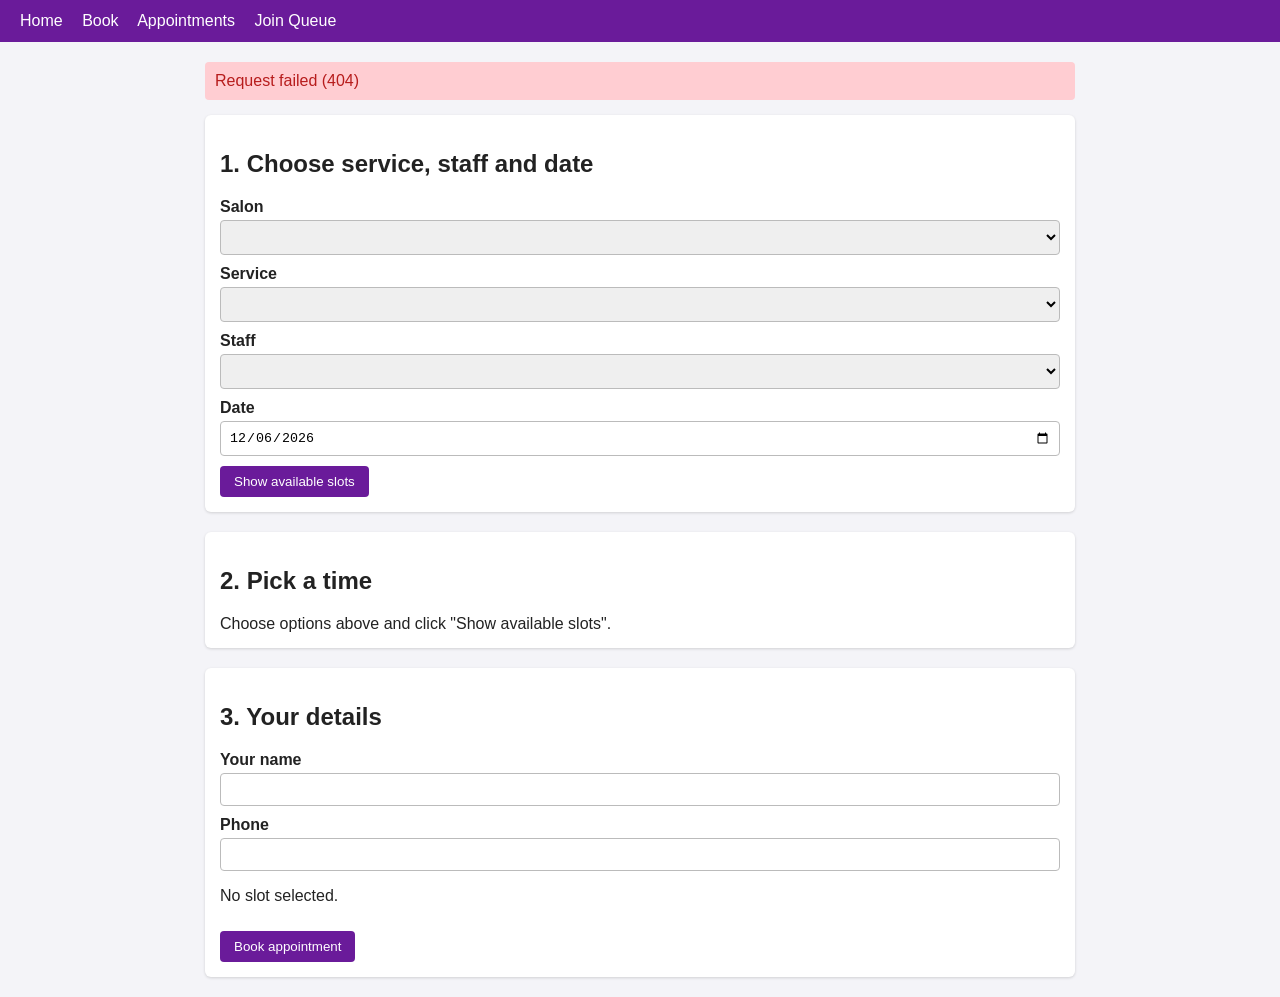
==== src/main/resources/static/book.html @ 4180fd68 "Add salon queue application" ====
<!DOCTYPE html>
<html lang="en">
<head>
    <meta charset="UTF-8">
    <title>Book Appointment</title>
    <link rel="stylesheet" href="style.css">
</head>
<body>
<header>
    <a href="index.html">Home</a>
    <a href="book.html">Book</a>
    <a href="appointments.html">Appointments</a>
    <a href="queue-join.html">Join Queue</a>
</header>

<main>
    <div id="message"></div>

    <div class="card">
        <h2>1. Choose service, staff and date</h2>

        <label>Salon</label>
        <select id="salonSelect"></select>

        <label>Service</label>
        <select id="serviceSelect"></select>

        <label>Staff</label>
        <select id="staffSelect"></select>

        <label>Date</label>
        <input type="date" id="dateInput" required>

        <button type="button" onclick="loadSlots()">Show available slots</button>
    </div>

    <div class="card">
        <h2>2. Pick a time</h2>
        <div id="slots">Choose options above and click "Show available slots".</div>
    </div>

    <div class="card">
        <h2>3. Your details</h2>
        <form id="bookForm">
            <label>Your name</label>
            <input type="text" id="customerName" required>

            <label>Phone</label>
            <input type="text" id="customerPhone" required>

            <p id="chosenSlot">No slot selected.</p>

            <button type="submit">Book appointment</button>
        </form>
    </div>
</main>

<script src="app.js"></script>
<script>
    const salonSelect = document.getElementById('salonSelect');
    const serviceSelect = document.getElementById('serviceSelect');
    const staffSelect = document.getElementById('staffSelect');
    const dateInput = document.getElementById('dateInput');

    let selectedSlot = null; // full value like "2026-10-26T11:00:00"

    // Default the date to today (local time, format yyyy-MM-dd)
    const today = new Date();
    const yyyy = today.getFullYear();
    const mm = String(today.getMonth() + 1).padStart(2, '0');
    const dd = String(today.getDate()).padStart(2, '0');
    dateInput.value = `${yyyy}-${mm}-${dd}`;
    dateInput.min = dateInput.value;

    async function loadSalons() {
      try {
        const salons = await api('/salons');
        salonSelect.innerHTML = '';
        salons.forEach(s => {
          salonSelect.innerHTML += `<option value="${s.id}">${s.name}</option>`;
        });
        loadServicesAndStaff();
      } catch (e) {
        showMessage(e.message, 'error');
      }
    }

    async function loadServicesAndStaff() {
      const salonId = salonSelect.value;
      if (!salonId) return;
      try {
        const services = await api('/salons/' + salonId + '/services');
        serviceSelect.innerHTML = '';
        services.forEach(s => {
          serviceSelect.innerHTML +=
            `<option value="${s.id}">${s.name} (${s.durationMinutes} min, ${s.price})</option>`;
        });

        const staffList = await api('/salons/' + salonId + '/staff');
        staffSelect.innerHTML = '';
        staffList.filter(s => s.active).forEach(s => {
          staffSelect.innerHTML += `<option value="${s.id}">${s.name}</option>`;
        });

        clearSlots();
      } catch (e) {
        showMessage(e.message, 'error');
      }
    }

    function clearSlots() {
      selectedSlot = null;
      document.getElementById('slots').textContent = 'Choose options above and click "Show available slots".';
      document.getElementById('chosenSlot').textContent = 'No slot selected.';
    }

    // The API may return slots as "2026-10-26T11:00:00" or just "11:00:00".
    // This turns either one into a full date-time string.
    function toDateTime(slot, date) {
      let value = typeof slot === 'string' ? slot : (slot.startTime || slot.start);
      if (!value.includes('T')) {
        value = date + 'T' + value;
      }
      if (value.length === 16) {
        value += ':00'; // add seconds if missing
      }
      return value;
    }

    async function loadSlots() {
      const salonId = salonSelect.value;
      const serviceId = serviceSelect.value;
      const staffId = staffSelect.value;
      const date = dateInput.value;

      if (!salonId || !serviceId || !staffId || !date) {
        showMessage('Please choose a salon, service, staff member and date', 'error');
        return;
      }

      try {
        const path = `/salons/${salonId}/available-slots?serviceId=${serviceId}&staffId=${staffId}&date=${date}`;
        const slots = await api(path);

        const container = document.getElementById('slots');
        container.innerHTML = '';
        selectedSlot = null;
        document.getElementById('chosenSlot').textContent = 'No slot selected.';

        if (!slots || slots.length === 0) {
          container.textContent = 'No slots available for this day.';
          return;
        }

        slots.forEach(slot => {
          const full = toDateTime(slot, date);
          const button = document.createElement('button');
          button.type = 'button';
          button.className = 'slot-btn';
          button.textContent = full.substring(11, 16); // "11:00"
          button.onclick = () => selectSlot(full, button);
          container.appendChild(button);
        });
      } catch (e) {
        showMessage(e.message, 'error');
      }
    }

    function selectSlot(full, button) {
      selectedSlot = full;
      document.querySelectorAll('.slot-btn').forEach(b => b.classList.remove('selected'));
      button.classList.add('selected');
      document.getElementById('chosenSlot').textContent = 'Selected: ' + formatDateTime(full);
    }

    salonSelect.addEventListener('change', loadServicesAndStaff);
    serviceSelect.addEventListener('change', clearSlots);
    staffSelect.addEventListener('change', clearSlots);
    dateInput.addEventListener('change', clearSlots);

    document.getElementById('bookForm').addEventListener('submit', async (event) => {
      event.preventDefault();

      if (!selectedSlot) {
        showMessage('Please pick a time slot first', 'error');
        return;
      }

      const body = {
        customerName: document.getElementById('customerName').value,
        customerPhone: document.getElementById('customerPhone').value,
        serviceId: Number(serviceSelect.value),
        staffId: Number(staffSelect.value),
        startTime: selectedSlot
      };

      try {
        const result = await api('/appointments', 'POST', body);
        showMessage('Booked! Your appointment ID is ' + result.id + ' at ' + formatDateTime(selectedSlot));
        document.getElementById('bookForm').reset();
        loadSlots(); // refresh so the booked slot disappears
      } catch (e) {
        showMessage(e.message, 'error');
        loadSlots(); // in case someone else took the slot
      }
    });

    loadSalons();
</script>
</body>
</html>
---- src/main/resources/static/style.css ----
* { box-sizing: border-box; }

body {
  font-family: Arial, sans-serif;
  background: #f4f4f8;
  color: #222;
  margin: 0;
}

header {
  background: #6a1b9a;
  color: white;
  padding: 12px 20px;
}

header a {
  color: white;
  margin-right: 15px;
  text-decoration: none;
}

header a:hover { text-decoration: underline; }

main {
  max-width: 900px;
  margin: 20px auto;
  padding: 0 15px;
}

.card {
  background: white;
  padding: 15px;
  margin-bottom: 20px;
  border-radius: 6px;
  box-shadow: 0 1px 3px rgba(0, 0, 0, 0.15);
}

label { display: block; margin-top: 10px; font-weight: bold; }

input, select {
  width: 100%;
  padding: 8px;
  margin-top: 4px;
  border: 1px solid #bbb;
  border-radius: 4px;
}

button {
  background: #6a1b9a;
  color: white;
  border: none;
  padding: 8px 14px;
  margin-top: 10px;
  border-radius: 4px;
  cursor: pointer;
}

button:hover { background: #4a148c; }
button.danger { background: #c62828; }
button.secondary { background: #757575; }

table { width: 100%; border-collapse: collapse; }
th, td { text-align: left; padding: 8px; border-bottom: 1px solid #ddd; }
th { background: #eee; }

#message {
  padding: 10px;
  margin-bottom: 15px;
  border-radius: 4px;
  display: none;
}

#message.success { display: block; background: #c8e6c9; color: #1b5e20; }
#message.error { display: block; background: #ffcdd2; color: #b71c1c; }

.slot-btn { margin-right: 6px; }
.slot-btn.selected { background: #2e7d32; }

input[type="checkbox"] {
  width: auto;
  margin-right: 6px;
}

.inline-label {
  display: flex;
  align-items: center;
  margin-top: 12px;
}
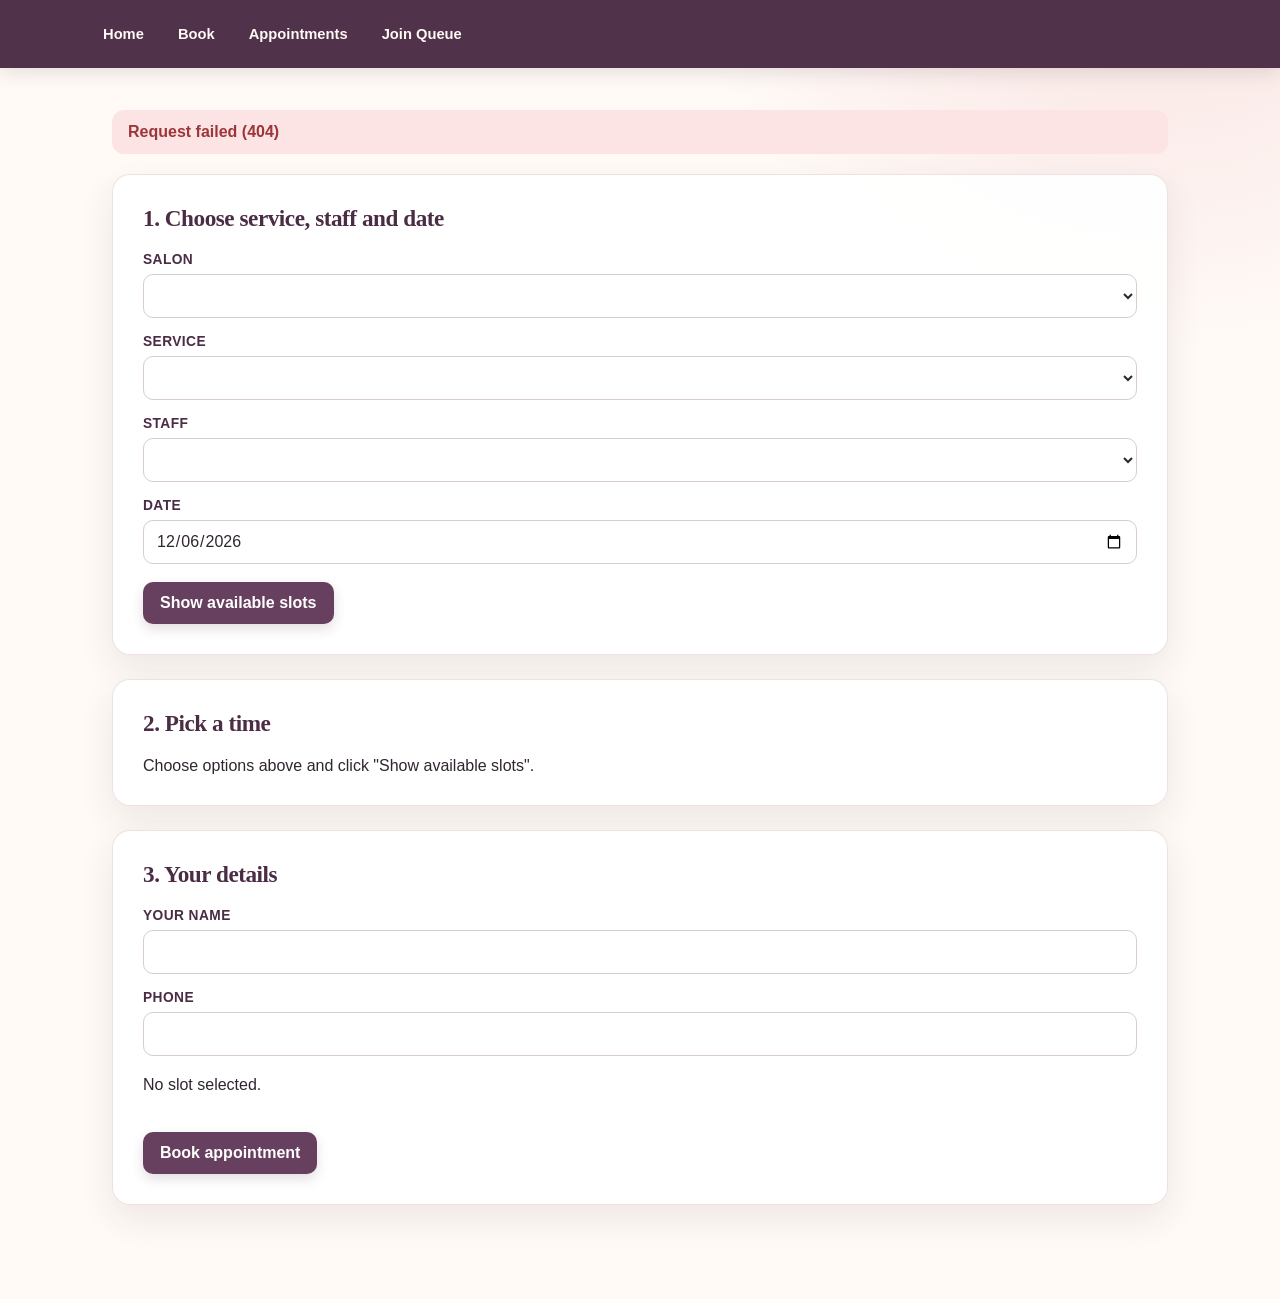
==== commit 3eca4fba: "Fix appointments static page path" ====
--- a/src/main/resources/static/book.html
+++ b/src/main/resources/static/book.html
@@ -2,6 +2,7 @@
 <html lang="en">
 <head>
     <meta charset="UTF-8">
+    <meta name="viewport" content="width=device-width, initial-scale=1">
     <title>Book Appointment</title>
     <link rel="stylesheet" href="style.css">
 </head>
--- a/src/main/resources/static/style.css
+++ b/src/main/resources/static/style.css
@@ -1,88 +1,222 @@
+:root {
+  --ink: #2f2630;
+  --muted: #756b75;
+  --plum: #68405f;
+  --plum-dark: #4b2c45;
+  --rose: #d98d8f;
+  --cream: #fffaf6;
+  --surface: #ffffff;
+  --line: #eadfe0;
+  --success: #28745d;
+  --danger: #b84d52;
+  --shadow: 0 14px 35px rgba(71, 43, 60, 0.09);
+}
+
 * { box-sizing: border-box; }
 
+html { scroll-behavior: smooth; }
+
 body {
-  font-family: Arial, sans-serif;
-  background: #f4f4f8;
-  color: #222;
+  font-family: "Segoe UI", Arial, sans-serif;
+  background:
+    radial-gradient(circle at 90% -10%, #f7dede 0, transparent 30rem),
+    var(--cream);
+  color: var(--ink);
   margin: 0;
+  min-height: 100vh;
 }
 
 header {
-  background: #6a1b9a;
+  align-items: center;
+  background: rgba(75, 44, 69, 0.97);
+  box-shadow: 0 5px 18px rgba(47, 38, 48, 0.12);
   color: white;
-  padding: 12px 20px;
+  display: flex;
+  gap: 8px;
+  min-height: 68px;
+  padding: 14px max(22px, calc((100% - 1100px) / 2));
+  position: sticky;
+  top: 0;
+  z-index: 10;
+}
+
+header strong {
+  font-family: Georgia, serif;
+  font-size: 1.3rem;
+  letter-spacing: .02em;
+  margin-right: auto;
 }
 
 header a {
+  border-radius: 999px;
+  color: #fff8f5;
+  font-size: .92rem;
+  padding: 9px 13px;
+  text-decoration: none;
+  transition: background .2s ease, transform .2s ease;
+}
+
+header a:hover,
+header a:focus-visible {
+  background: rgba(255, 255, 255, .14);
+  transform: translateY(-1px);
+}
+
+main {
+  margin: 0 auto;
+  max-width: 1100px;
+  padding: 42px 22px 70px;
+}
+
+h1, h2 {
+  font-family: Georgia, "Times New Roman", serif;
+  letter-spacing: -.02em;
+}
+
+h1 { font-size: clamp(2rem, 4vw, 3.4rem); margin: 0 0 12px; }
+h2 { color: var(--plum-dark); font-size: 1.45rem; margin: 0 0 20px; }
+p { line-height: 1.6; }
+
+.card {
+  background: rgba(255, 255, 255, .92);
+  border: 1px solid rgba(234, 223, 224, .9);
+  border-radius: 18px;
+  box-shadow: var(--shadow);
+  margin-bottom: 24px;
+  padding: clamp(20px, 3vw, 30px);
+}
+
+label {
+  color: var(--plum-dark);
+  display: block;
+  font-size: .86rem;
+  font-weight: 700;
+  letter-spacing: .03em;
+  margin-top: 16px;
+  text-transform: uppercase;
+}
+
+input, select {
+  background: #fff;
+  border: 1px solid #d9cccf;
+  border-radius: 10px;
+  color: var(--ink);
+  font: inherit;
+  margin-top: 7px;
+  min-height: 44px;
+  padding: 10px 12px;
+  transition: border-color .2s ease, box-shadow .2s ease;
+  width: 100%;
+}
+
+input:focus, select:focus {
+  border-color: var(--rose);
+  box-shadow: 0 0 0 4px rgba(217, 141, 143, .18);
+  outline: none;
+}
+
+button {
+  background: var(--plum);
+  border: 0;
+  border-radius: 10px;
+  box-shadow: 0 5px 12px rgba(104, 64, 95, .18);
   color: white;
-  margin-right: 15px;
-  text-decoration: none;
-}
-
-header a:hover { text-decoration: underline; }
-
-main {
-  max-width: 900px;
-  margin: 20px auto;
-  padding: 0 15px;
-}
-
-.card {
-  background: white;
-  padding: 15px;
+  cursor: pointer;
+  font: inherit;
+  font-weight: 700;
+  margin: 18px 7px 0 0;
+  min-height: 42px;
+  padding: 10px 17px;
+  transition: background .2s ease, box-shadow .2s ease, transform .2s ease;
+}
+
+button:hover, button:focus-visible {
+  background: var(--plum-dark);
+  box-shadow: 0 7px 16px rgba(104, 64, 95, .25);
+  transform: translateY(-1px);
+}
+
+button.danger { background: var(--danger); }
+button.danger:hover, button.danger:focus-visible { background: #963d42; }
+button.secondary { background: #eee5e5; box-shadow: none; color: var(--plum-dark); }
+button.secondary:hover, button.secondary:focus-visible { background: #e2d5d7; }
+
+table {
+  border-collapse: separate;
+  border-spacing: 0;
+  overflow: hidden;
+  width: 100%;
+}
+
+th, td {
+  border-bottom: 1px solid var(--line);
+  padding: 14px 12px;
+  text-align: left;
+}
+
+th {
+  background: #f7eff0;
+  color: var(--plum-dark);
+  font-size: .78rem;
+  letter-spacing: .06em;
+  text-transform: uppercase;
+}
+
+th:first-child { border-radius: 10px 0 0 0; }
+th:last-child { border-radius: 0 10px 0 0; }
+tr:last-child td { border-bottom: 0; }
+tbody tr:hover { background: #fff8f6; }
+
+#message {
+  border-radius: 12px;
+  display: none;
+  font-weight: 600;
   margin-bottom: 20px;
-  border-radius: 6px;
-  box-shadow: 0 1px 3px rgba(0, 0, 0, 0.15);
-}
-
-label { display: block; margin-top: 10px; font-weight: bold; }
-
-input, select {
-  width: 100%;
-  padding: 8px;
-  margin-top: 4px;
-  border: 1px solid #bbb;
-  border-radius: 4px;
-}
-
-button {
-  background: #6a1b9a;
-  color: white;
-  border: none;
-  padding: 8px 14px;
-  margin-top: 10px;
-  border-radius: 4px;
-  cursor: pointer;
-}
-
-button:hover { background: #4a148c; }
-button.danger { background: #c62828; }
-button.secondary { background: #757575; }
-
-table { width: 100%; border-collapse: collapse; }
-th, td { text-align: left; padding: 8px; border-bottom: 1px solid #ddd; }
-th { background: #eee; }
-
-#message {
-  padding: 10px;
-  margin-bottom: 15px;
-  border-radius: 4px;
-  display: none;
-}
-
-#message.success { display: block; background: #c8e6c9; color: #1b5e20; }
-#message.error { display: block; background: #ffcdd2; color: #b71c1c; }
-
-.slot-btn { margin-right: 6px; }
-.slot-btn.selected { background: #2e7d32; }
+  padding: 13px 16px;
+}
+
+#message.success { background: #e3f3ed; color: var(--success); display: block; }
+#message.error { background: #fbe4e3; color: #9d353b; display: block; }
+
+.slot-btn { margin: 7px 7px 0 0; }
+.slot-btn.selected { background: var(--success); }
 
 input[type="checkbox"] {
+  accent-color: var(--plum);
+  min-height: auto;
   width: auto;
-  margin-right: 6px;
 }
 
 .inline-label {
+  align-items: center;
   display: flex;
-  align-items: center;
-  margin-top: 12px;
-}+  gap: 8px;
+  margin-top: 18px;
+  text-transform: none;
+}
+
+a { color: var(--plum); font-weight: 700; }
+a:hover { color: var(--plum-dark); }
+
+small { color: var(--muted); }
+
+@media (max-width: 700px) {
+  header {
+    align-items: flex-start;
+    flex-wrap: wrap;
+    padding: 14px 16px;
+  }
+
+  header strong { flex-basis: 100%; margin-bottom: 4px; }
+  header a { font-size: .82rem; padding: 7px 9px; }
+  main { padding: 28px 14px 50px; }
+  .card { border-radius: 14px; padding: 20px 16px; }
+
+  table {
+    display: block;
+    overflow-x: auto;
+    white-space: nowrap;
+  }
+
+  th, td { padding: 11px 9px; }
+}
